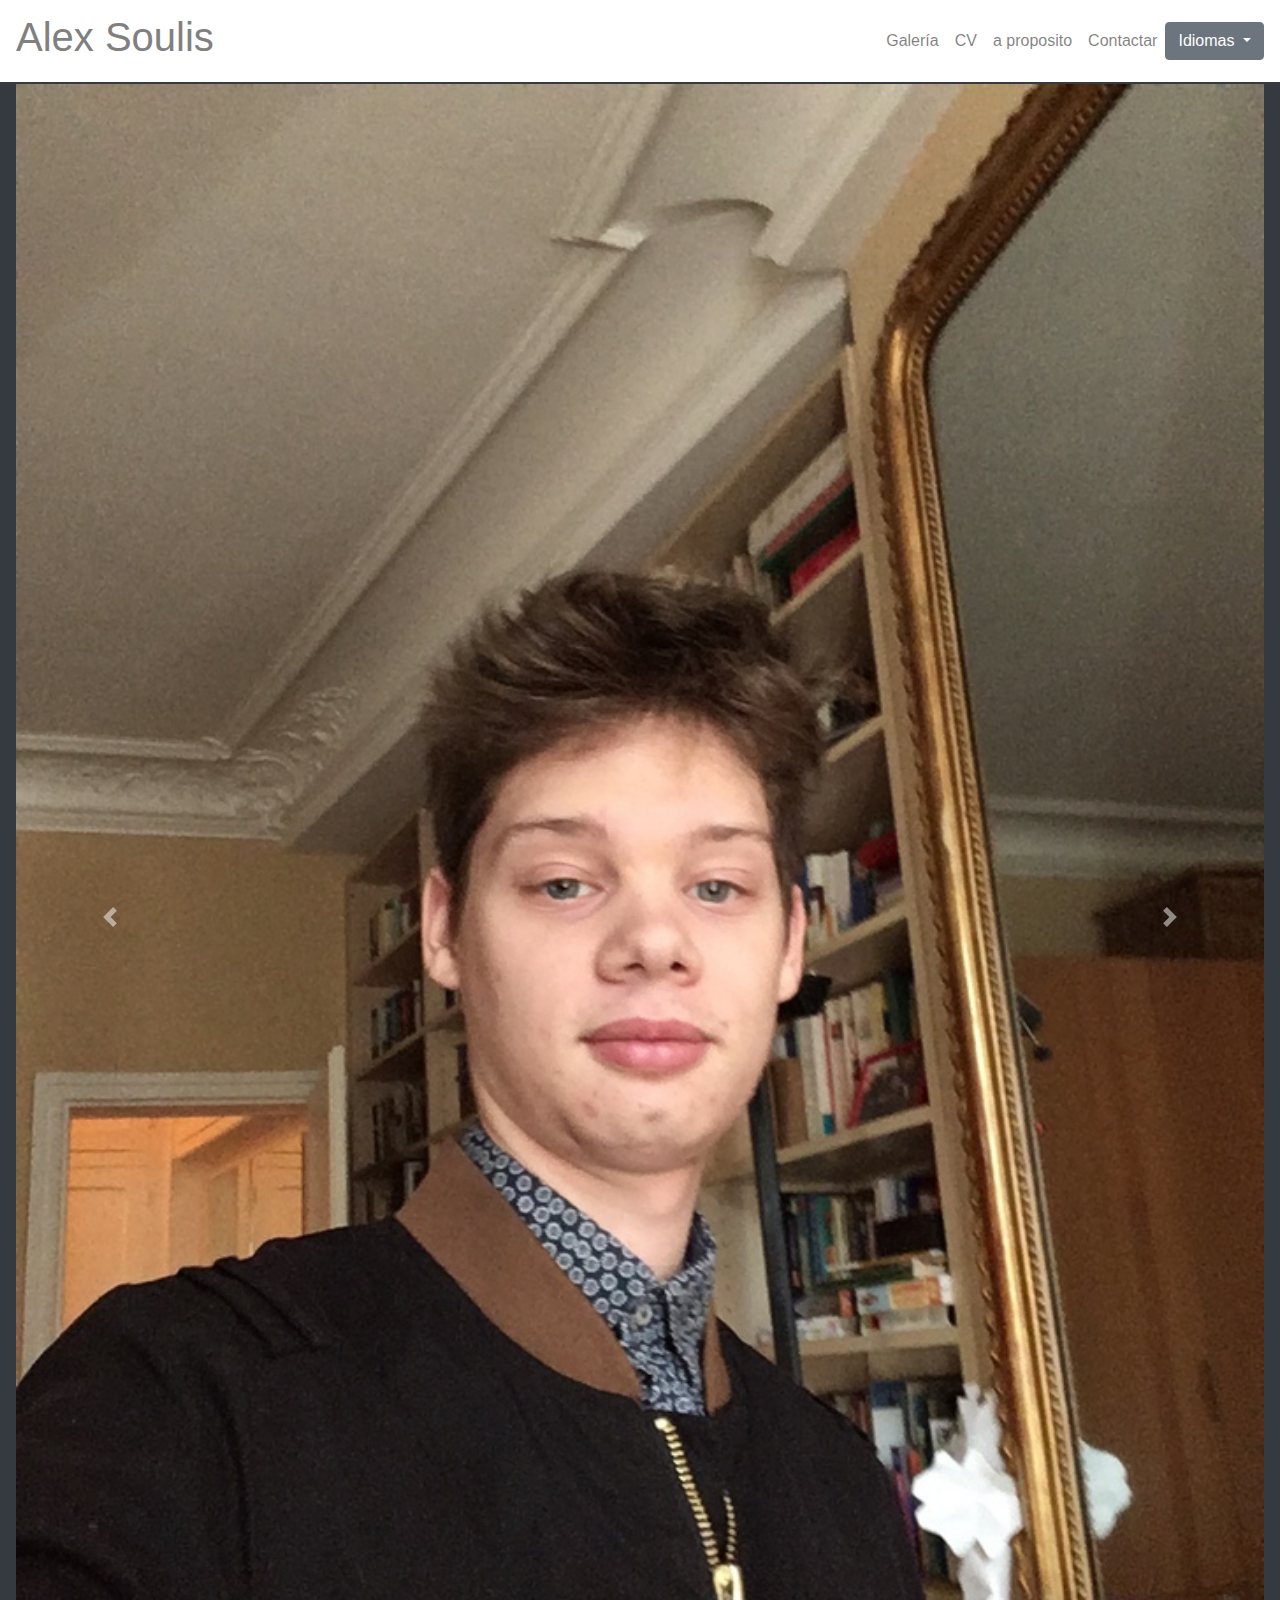
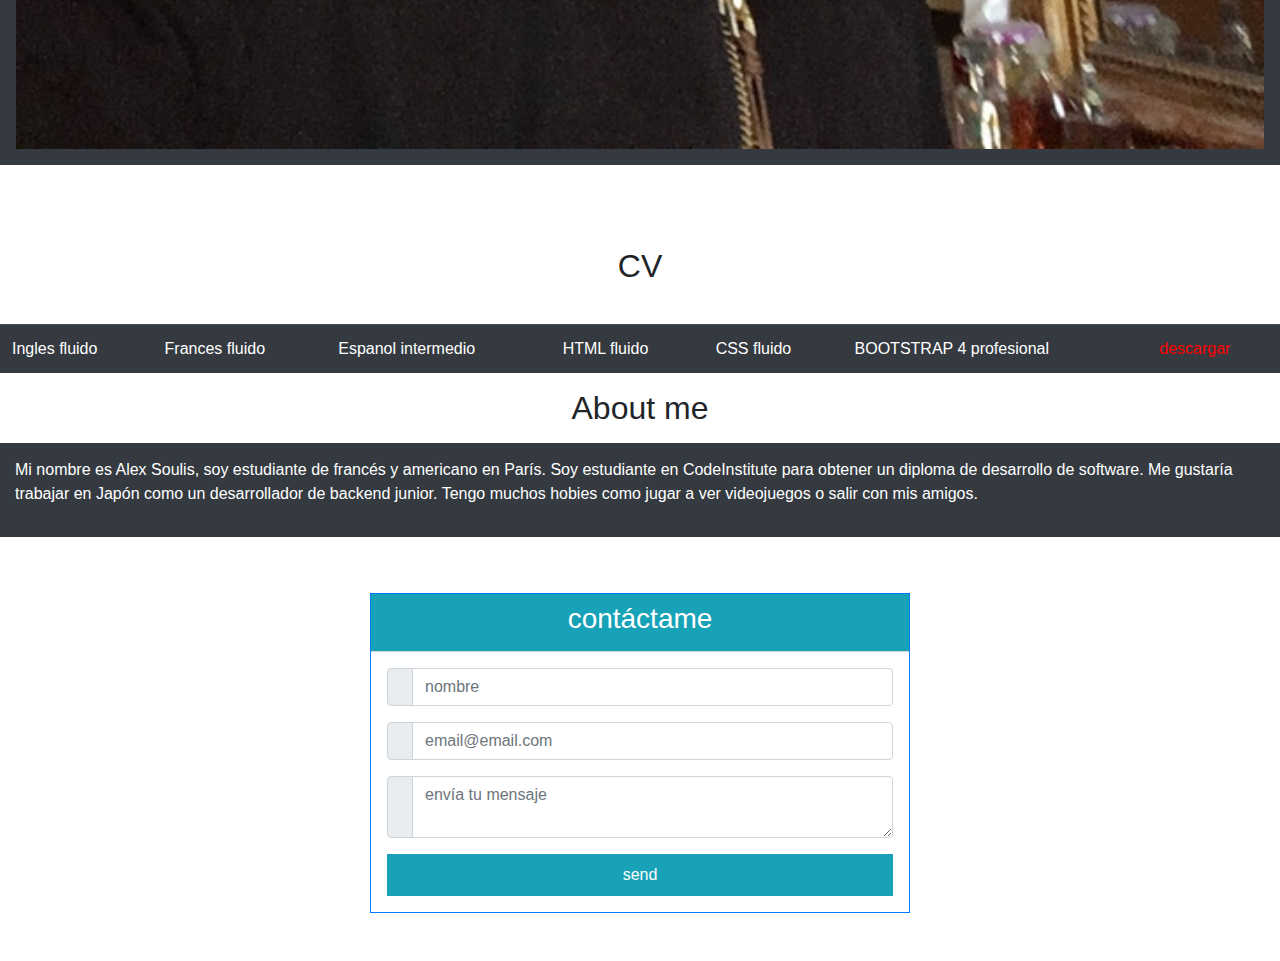
==== indexes.html @ 551cccaf "Add files via upload" ====
<!DOCTYPE html>
<html lang="es">
	<head>
	    <meta charset="UTF-8">
	    <meta name="viewport" content="width=device-width, initial-scale=1.0">
	    <meta http-equiv="X-UA-Compatible" content="ie=edge">
	    
	    <script src="https://code.jquery.com/jquery-2.1.3.min.js"></script>
	    <script src="https://maxcdn.bootstrapcdn.com/bootstrap/4.3.0/js/bootstrap.min.js"></script>
	    <script src="https://cdnjs.cloudflare.com/ajax/libs/popper.js/1.14.6/umd/popper.min.js"></script>
	    <script src="//maxcdn.bootstrapcdn.com/bootstrap/3.3.0/js/bootstrap.min.js"></script>
		<script src="//code.jquery.com/jquery-1.11.1.min.js"></script>
	    <link rel="stylesheet" href="https://stackpath.bootstrapcdn.com/bootstrap/4.3.1/css/bootstrap.min.css" integrity="sha384-ggOyR0iXCbMQv3Xipma34MD+dH/1fQ784/j6cY/iJTQUOhcWr7x9JvoRxT2MZw1T" crossorigin="anonymous">
	    <link rel="stylesheet" href="https://use.fontawesome.com/releases/v5.8.1/css/all.css" integrity="sha384-50oBUHEmvpQ+1lW4y57PTFmhCaXp0ML5d60M1M7uH2+nqUivzIebhndOJK28anvf" crossorigin="anonymous">
	    <link rel="stylesheet" type="text/css" href="style.css">

	    <title>Alex Soulis sitio web</title>
	</head>
    <body>
    	<div class="container">
        	<nav class="navbar navbar-expand-lg navbar-light bg-white fixed-top">
            		<button class="navbar-toggler ml-auto" type="button" data-toggle="collapse" data-target="#navbarSupportedContent">
						<span class="navbar-toggler-icon my-toggler"></span>
					</button>
            	<a class="navbar-brand" href="#">
            		<h1 >Alex Soulis</h1>
            	</a>
            	<div class="collapse navbar-collapse" id="navbarSupportedContent">
               		<ul class="navbar-nav ml-auto topnav">
                  		<li class="nav-item" >
                    		<a class="nav-link" href="#gallery">
                    			Galería
                    		</a>
                  		</li>
                  		<li class="nav-item">
                    		<a class="nav-link" href="#resume">
                    			CV
                    		</a>
                  		</li>
                  		<li class="nav-item">
                     		<a class="nav-link" href="#aboutme">
                     			a proposito
                     		</a>
                  		</li>
                		<li class="nav-item">
                    		<a class="nav-link" href="#contact">
                    			Contactar
                    		</a>
                  		</li>
               		</ul>
               	<div class="dropdown">
  <button class="btn btn-secondary dropdown-toggle" type="button" id="dropdownMenuButton" data-toggle="dropdown" aria-haspopup="true" aria-expanded="false">
    Idiomas
  </button>
  <div class="dropdown-menu" aria-labelledby="dropdownMenuButton">
    <a class="dropdown-item" href="index.html">English</a>
    <a class="dropdown-item" href="indexfr.html">French</a>
    <a class="dropdown-item" href="indexes.html">Spanish</a>
  </div>
</div>
</nav>
</div>
<div>
   <div class="p-3 mb-2 bg-dark">
	<span id="gallery"></span>
	<h2 >Galería</h2>
	<div id="carousel" class="carousel slide" data-ride="carousel">
		<div class="carousel-inner">
	  	<div class="carousel-item active">
			<img class="d-block w-100" src="alexsou.jpg" alt="Primera slide">
	 	 </div>
			<div class="carousel-item">
			<img class="d-block w-100" src="computer.jpg" alt="Segundo slide">
			</div>
			<div class="carousel-item">
			<img class="d-block w-100" src="alexsou.jpg" alt="Tersera slide">
			</div>
		</div>
		<a class="carousel-control-prev" href="#carousel" role="button" data-slide="prev">
			<span class="carousel-control-prev-icon" aria-hidden="true"></span>
			<span class="sr-only">Previous</span>
		</a>
		<a class="carousel-control-next" href="#carousel" role="button" data-slide="next">
			<span class="carousel-control-next-icon" aria-hidden="true"></span>
			<span class="sr-only">Next</span>
		</a>
		</div>
	</div>
	</div>
</div>
	<div>
		<span style="margin-bottom: 50px; display:block;" id="resume">&#8203;</span>
		<h2 class="center" id="resume">CV</h2>
         <br>
         <div class="table-responsive-sm table-responsive-md">
         <table class="table table-dark">
            <tbody>
               <tr>
                  <td scope="row">Ingles fluido</td>
                  <td>Frances fluido</td>
                  <td>Espanol intermedio</td>
                  <td>HTML fluido</td>
                  <td>CSS fluido</td>
                  <td>BOOTSTRAP 4 profesional</td>
                  <td><a href="cves.pdf" class="ng-button"target="_blank">descargar</a></td>
               </tr>
            </tbody>
         </table>
         </div>
         <h2 class="center" id="aboutme">About me</h2>
         <div class="about">
<p> Mi nombre es Alex Soulis, soy estudiante de francés y americano en París. Soy estudiante en CodeInstitute para obtener un diploma de desarrollo de software. Me gustaría trabajar en Japón como un desarrollador de backend junior. Tengo muchos hobies como jugar a ver videojuegos o salir con mis amigos. </ P>         </div>
      <form>
         <div class="container">
         <h1 class="center" id="contact">
         Contact Form</h1>
         <div class="row justify-content-center">
            <div class="col-12 col-md-8 col-lg-6 pb-5">
               <div class="card border-primary rounded-0">
                  <div class="card-header p-0">
                     <div class="bg-info text-white text-center py-2">
                        <h3><i class="fa fa-envelope"></i> contáctame</h3>
                     </div>
                  </div>
                  <div class="card-body p-3">
                     <div class="form-group">
                        <div class="input-group mb-2">
                           <div class="input-group-prepend">
                              <div class="input-group-text"><i class="fa fa-user text-info"></i></div>
                           </div>
                           <input type="text" class="form-control" id="name" name="nombre" placeholder="nombre" necesario>
                        </div>
                     </div>
                     <div class="form-group">
                        <div class="input-group mb-2">
                           <div class="input-group-prepend">
                              <div class="input-group-text"><i class="fa fa-envelope text-info"></i></div>
                           </div>
                           <input type="email" class="form-control" id="name" name="email" placeholder="email@email.com">                                            
                        </div>
                     </div>
                     <div class="form-group">
                        <div class="input-group mb-2">
                           <div class="input-group-prepend">
                              <div class="input-group-text"><i class="fa fa-comment text-info"></i></div>
                           </div>
                           <textarea class="form-control" placeholder="envía tu mensaje" necesario></textarea>
                        </div>
                     </div>
                     <div class="text-center">
                        <input type="submit" value="send" class="btn btn-info btn-block rounded-0 py-2">
                     </div>
                  </div>
               </div>
         </form>
      </div>
   </body>
</html>
---- style.css ----
nav {
  position: fixed;
}

a {
  color:red;
}

h1 {
  color:white;
}

h2 {
  margin: 15px 0;
}

img {
  height: 20%;
  width: 100%;
}
.center{
  text-align: center;
}

.navbar1 {
  margin-top:20%;
}

#gallery {
  margin-top:140px;
  text-align:center;
}

.about {
  background-color:rgb(52, 58, 64);
  color:white;
  padding: 15px;
}

.contenu {
  margin: 0 20%;
  width: auto;
}

.topnav a:hover {
  border-bottom: 3px solid red;
}

.navbar-brand > h1 {
  color: grey;
}

  .contenu {
    margin: 0 20px;
  }

#aboutme:target {
    padding-top: 90px;
    margin-top: -90px;
}
.contact{
  width:50%;
}
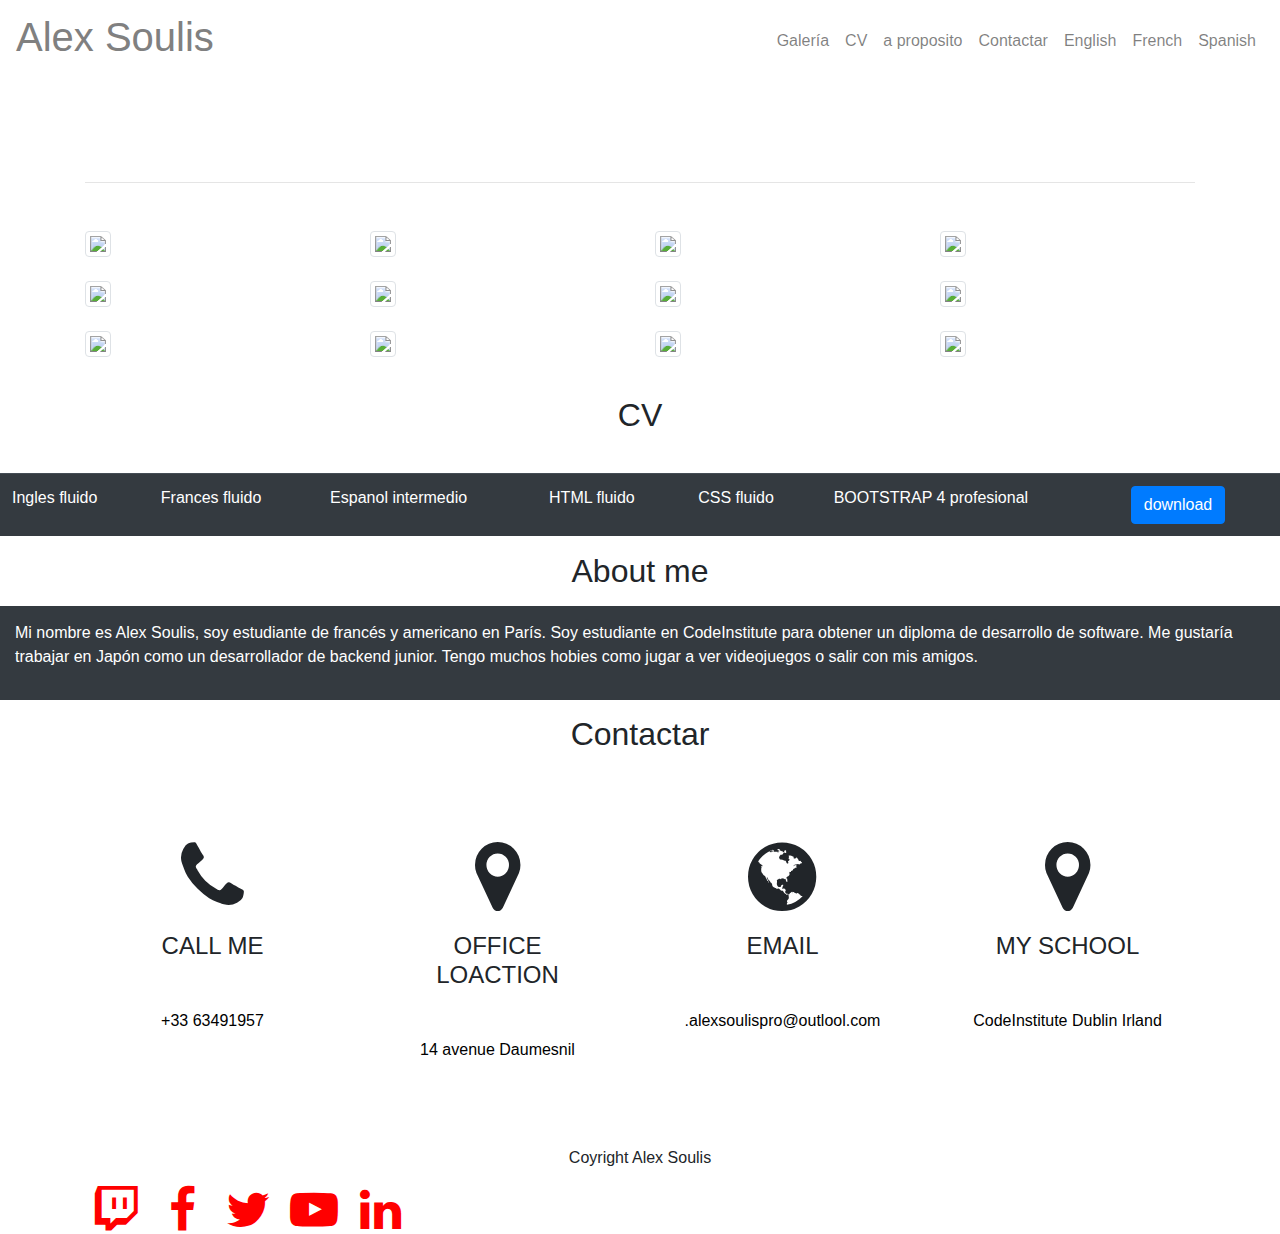
==== commit 2f225a12: "Add files via upload" ====
--- a/indexes.html
+++ b/indexes.html
@@ -1,158 +1,233 @@
-<!DOCTYPE html>
-<html lang="es">
-	<head>
-	    <meta charset="UTF-8">
-	    <meta name="viewport" content="width=device-width, initial-scale=1.0">
-	    <meta http-equiv="X-UA-Compatible" content="ie=edge">
-	    
-	    <script src="https://code.jquery.com/jquery-2.1.3.min.js"></script>
-	    <script src="https://maxcdn.bootstrapcdn.com/bootstrap/4.3.0/js/bootstrap.min.js"></script>
-	    <script src="https://cdnjs.cloudflare.com/ajax/libs/popper.js/1.14.6/umd/popper.min.js"></script>
-	    <script src="//maxcdn.bootstrapcdn.com/bootstrap/3.3.0/js/bootstrap.min.js"></script>
-		<script src="//code.jquery.com/jquery-1.11.1.min.js"></script>
-	    <link rel="stylesheet" href="https://stackpath.bootstrapcdn.com/bootstrap/4.3.1/css/bootstrap.min.css" integrity="sha384-ggOyR0iXCbMQv3Xipma34MD+dH/1fQ784/j6cY/iJTQUOhcWr7x9JvoRxT2MZw1T" crossorigin="anonymous">
-	    <link rel="stylesheet" href="https://use.fontawesome.com/releases/v5.8.1/css/all.css" integrity="sha384-50oBUHEmvpQ+1lW4y57PTFmhCaXp0ML5d60M1M7uH2+nqUivzIebhndOJK28anvf" crossorigin="anonymous">
-	    <link rel="stylesheet" type="text/css" href="style.css">
-
-	    <title>Alex Soulis sitio web</title>
-	</head>
-    <body>
-    	<div class="container">
-        	<nav class="navbar navbar-expand-lg navbar-light bg-white fixed-top">
-            		<button class="navbar-toggler ml-auto" type="button" data-toggle="collapse" data-target="#navbarSupportedContent">
-						<span class="navbar-toggler-icon my-toggler"></span>
-					</button>
-            	<a class="navbar-brand" href="#">
-            		<h1 >Alex Soulis</h1>
-            	</a>
-            	<div class="collapse navbar-collapse" id="navbarSupportedContent">
-               		<ul class="navbar-nav ml-auto topnav">
-                  		<li class="nav-item" >
-                    		<a class="nav-link" href="#gallery">
-                    			Galería
-                    		</a>
-                  		</li>
-                  		<li class="nav-item">
-                    		<a class="nav-link" href="#resume">
-                    			CV
-                    		</a>
-                  		</li>
-                  		<li class="nav-item">
-                     		<a class="nav-link" href="#aboutme">
-                     			a proposito
-                     		</a>
-                  		</li>
-                		<li class="nav-item">
-                    		<a class="nav-link" href="#contact">
-                    			Contactar
-                    		</a>
-                  		</li>
-               		</ul>
-               	<div class="dropdown">
-  <button class="btn btn-secondary dropdown-toggle" type="button" id="dropdownMenuButton" data-toggle="dropdown" aria-haspopup="true" aria-expanded="false">
-    Idiomas
-  </button>
-  <div class="dropdown-menu" aria-labelledby="dropdownMenuButton">
-    <a class="dropdown-item" href="index.html">English</a>
-    <a class="dropdown-item" href="indexfr.html">French</a>
-    <a class="dropdown-item" href="indexes.html">Spanish</a>
-  </div>
-</div>
-</nav>
-</div>
-<div>
-   <div class="p-3 mb-2 bg-dark">
-	<span id="gallery"></span>
-	<h2 >Galería</h2>
-	<div id="carousel" class="carousel slide" data-ride="carousel">
-		<div class="carousel-inner">
-	  	<div class="carousel-item active">
-			<img class="d-block w-100" src="alexsou.jpg" alt="Primera slide">
-	 	 </div>
-			<div class="carousel-item">
-			<img class="d-block w-100" src="computer.jpg" alt="Segundo slide">
-			</div>
-			<div class="carousel-item">
-			<img class="d-block w-100" src="alexsou.jpg" alt="Tersera slide">
-			</div>
-		</div>
-		<a class="carousel-control-prev" href="#carousel" role="button" data-slide="prev">
-			<span class="carousel-control-prev-icon" aria-hidden="true"></span>
-			<span class="sr-only">Previous</span>
-		</a>
-		<a class="carousel-control-next" href="#carousel" role="button" data-slide="next">
-			<span class="carousel-control-next-icon" aria-hidden="true"></span>
-			<span class="sr-only">Next</span>
-		</a>
-		</div>
-	</div>
-	</div>
-</div>
-	<div>
-		<span style="margin-bottom: 50px; display:block;" id="resume">&#8203;</span>
-		<h2 class="center" id="resume">CV</h2>
-         <br>
-         <div class="table-responsive-sm table-responsive-md">
-         <table class="table table-dark">
-            <tbody>
-               <tr>
-                  <td scope="row">Ingles fluido</td>
-                  <td>Frances fluido</td>
-                  <td>Espanol intermedio</td>
-                  <td>HTML fluido</td>
-                  <td>CSS fluido</td>
-                  <td>BOOTSTRAP 4 profesional</td>
-                  <td><a href="cves.pdf" class="ng-button"target="_blank">descargar</a></td>
-               </tr>
-            </tbody>
-         </table>
-         </div>
-         <h2 class="center" id="aboutme">About me</h2>
-         <div class="about">
-<p> Mi nombre es Alex Soulis, soy estudiante de francés y americano en París. Soy estudiante en CodeInstitute para obtener un diploma de desarrollo de software. Me gustaría trabajar en Japón como un desarrollador de backend junior. Tengo muchos hobies como jugar a ver videojuegos o salir con mis amigos. </ P>         </div>
-      <form>
-         <div class="container">
-         <h1 class="center" id="contact">
-         Contact Form</h1>
-         <div class="row justify-content-center">
-            <div class="col-12 col-md-8 col-lg-6 pb-5">
-               <div class="card border-primary rounded-0">
-                  <div class="card-header p-0">
-                     <div class="bg-info text-white text-center py-2">
-                        <h3><i class="fa fa-envelope"></i> contáctame</h3>
-                     </div>
-                  </div>
-                  <div class="card-body p-3">
-                     <div class="form-group">
-                        <div class="input-group mb-2">
-                           <div class="input-group-prepend">
-                              <div class="input-group-text"><i class="fa fa-user text-info"></i></div>
-                           </div>
-                           <input type="text" class="form-control" id="name" name="nombre" placeholder="nombre" necesario>
-                        </div>
-                     </div>
-                     <div class="form-group">
-                        <div class="input-group mb-2">
-                           <div class="input-group-prepend">
-                              <div class="input-group-text"><i class="fa fa-envelope text-info"></i></div>
-                           </div>
-                           <input type="email" class="form-control" id="name" name="email" placeholder="email@email.com">                                            
-                        </div>
-                     </div>
-                     <div class="form-group">
-                        <div class="input-group mb-2">
-                           <div class="input-group-prepend">
-                              <div class="input-group-text"><i class="fa fa-comment text-info"></i></div>
-                           </div>
-                           <textarea class="form-control" placeholder="envía tu mensaje" necesario></textarea>
-                        </div>
-                     </div>
-                     <div class="text-center">
-                        <input type="submit" value="send" class="btn btn-info btn-block rounded-0 py-2">
-                     </div>
-                  </div>
-               </div>
-         </form>
-      </div>
-   </body>
+<!DOCTYPE html>
+<html lang="es">
+	    <meta charset="UTF-8">
+	    <meta name="viewport" content="width=device-width, initial-scale=1.0">
+	    <meta http-equiv="X-UA-Compatible" content="ie=edge">
+	     <script src="https://code.jquery.com/jquery-3.2.1.slim.min.js" integrity="sha384-KJ3o2DKtIkvYIK3UENzmM7KCkRr/rE9/Qpg6aAZGJwFDMVNA/GpGFF93hXpG5KkN" crossorigin="anonymous"></script>
+       <script src="https://cdnjs.cloudflare.com/ajax/libs/popper.js/1.11.0/umd/popper.min.js" integrity="sha384-b/U6ypiBEHpOf/4+1nzFpr53nxSS+GLCkfwBdFNTxtclqqenISfwAzpKaMNFNmj4" crossorigin="anonymous"></script>
+       <script src="https://maxcdn.bootstrapcdn.com/bootstrap/4.0.0-beta/js/bootstrap.min.js" integrity="sha384-h0AbiXch4ZDo7tp9hKZ4TsHbi047NrKGLO3SEJAg45jXxnGIfYzk4Si90RDIqNm1" crossorigin="anonymous"></script>
+	    <script src="https://code.jquery.com/jquery-2.1.3.min.js"></script>
+	    <script src="https://maxcdn.bootstrapcdn.com/bootstrap/4.3.0/js/bootstrap.min.js"></script>
+	    <script src="https://cdnjs.cloudflare.com/ajax/libs/popper.js/1.14.6/umd/popper.min.js"></script>
+	    <script src="//maxcdn.bootstrapcdn.com/bootstrap/3.3.0/js/bootstrap.min.js"></script>
+		 <script src="//code.jquery.com/jquery-1.11.1.min.js"></script>
+	    <link rel="stylesheet" href="https://stackpath.bootstrapcdn.com/bootstrap/4.3.1/css/bootstrap.min.css" integrity="sha384-ggOyR0iXCbMQv3Xipma34MD+dH/1fQ784/j6cY/iJTQUOhcWr7x9JvoRxT2MZw1T" crossorigin="anonymous">
+	    <link rel="stylesheet" href="https://use.fontawesome.com/releases/v5.8.1/css/all.css" integrity="sha384-50oBUHEmvpQ+1lW4y57PTFmhCaXp0ML5d60M1M7uH2+nqUivzIebhndOJK28anvf" crossorigin="anonymous">
+	    <link rel="stylesheet" type="text/css" href="style.css">
+       <link href="//maxcdn.bootstrapcdn.com/font-awesome/4.2.0/css/font-awesome.min.css" rel="stylesheet">
+	    <title>Alex Soulis's Website</title>
+	</head>
+    <body>
+    	<div class="container">
+        	<nav class="navbar navbar-expand-lg navbar-light bg-white fixed-top">
+            		<button class="navbar-toggler ml-auto" type="button" data-toggle="collapse" data-target="#navbarSupportedContent">
+						<span class="navbar-toggler-icon my-toggler"></span>
+					</button>
+            	<a class="navbar-brand" href="#">
+            		<h1 >Alex Soulis</h1>
+            	</a>
+            	<div class="collapse navbar-collapse" id="navbarSupportedContent">
+               		<ul class="navbar-nav ml-auto topnav">
+                  		<li class="nav-item" >
+                    		<a class="nav-link" href="#gallery">
+                    			Galería
+                    		</a>
+                  		</li>
+                  		<li class="nav-item">
+                    		<a class="nav-link" href="#resume">
+                    			CV
+                    		</a>
+                  		</li>
+                  		<li class="nav-item">
+                     		<a class="nav-link" href="#aboutme">
+                     			a proposito
+                     		</a>
+                  		</li>
+                  		<li class="nav-item">
+                     		<a class="nav-link" href="#contact">
+                     			Contactar
+                     		</a>
+                  		</li>
+                		<li class="nav-item">
+                    		<a class="nav-link" href="index.html">
+                    			English
+                    		</a>
+                  		</li>
+                  		<li class="nav-item">
+                    		<a class="nav-link" href="indexfr.html">
+                    			French
+                    		</a>
+                  		</li>
+                  		<li class="nav-item">
+                    		<a class="nav-link" href="indexes.html">
+                    			Spanish
+                    		</a>
+                  		</li>
+                  		
+               		</ul>
+               
+</div>
+</nav>
+</div>
+<div>
+   <div class="page">
+	  <div class="container h-100">
+    <div class="row h-100 align-items-center">
+      <div class="col-12 text-center">
+        <h1 class="text-dark">Alex Soulis Porfolio Website</h1>
+        <p class="lead text-dark">Centric Front End Developement </p>
+      </div>
+    </div>
+  </div>
+  </div>
+  <span id="gallery"></span>
+  <div class="container">
+
+  <h1 class="font-weight-light text-center text-lg-left mt-4 mb-0">Thumbnail Gallery</h1>
+
+  <hr class="mt-2 mb-5">
+
+  <div class="row text-center text-lg-left">
+
+    <div class="col-lg-3 col-md-4 col-6">
+      <a href="#gallery" class="d-block mb-4 h-100">
+            <img class="img-fluid img-thumbnail" src="https://source.unsplash.com/pWkk7iiCoDM/400x300" >
+          </a>
+    </div>
+    <div class="col-lg-3 col-md-4 col-6">
+      <a href="#gallery" class="d-block mb-4 h-100">
+            <img class="img-fluid img-thumbnail" src="https://source.unsplash.com/aob0ukAYfuI/400x300" >
+          </a>
+    </div>
+    <div class="col-lg-3 col-md-4 col-6">
+      <a href="#gallery" class="d-block mb-4 h-100">
+            <img class="img-fluid img-thumbnail" src="https://source.unsplash.com/EUfxH-pze7s/400x300" >
+          </a>
+    </div>
+    <div class="col-lg-3 col-md-4 col-6">
+      <a href="#gallery" class="d-block mb-4 h-100">
+            <img class="img-fluid img-thumbnail" src="https://source.unsplash.com/M185_qYH8vg/400x300" >
+          </a>
+    </div>
+    <div class="col-lg-3 col-md-4 col-6">
+      <a href="#gallery" class="d-block mb-4 h-100">
+            <img class="img-fluid img-thumbnail" src="https://source.unsplash.com/sesveuG_rNo/400x300" >
+          </a>
+    </div>
+    <div class="col-lg-3 col-md-4 col-6">
+      <a href="#gallery" class="d-block mb-4 h-100">
+            <img class="img-fluid img-thumbnail" src="https://source.unsplash.com/AvhMzHwiE_0/400x300">
+          </a>
+    </div>
+    <div class="col-lg-3 col-md-4 col-6">
+      <a href="#gallery" class="d-block mb-4 h-100">
+            <img class="img-fluid img-thumbnail" src="https://source.unsplash.com/2gYsZUmockw/400x300">
+          </a>
+    </div>
+    <div class="col-lg-3 col-md-4 col-6">
+      <a href="#gallery" class="d-block mb-4 h-100">
+            <img class="img-fluid img-thumbnail" src="https://source.unsplash.com/EMSDtjVHdQ8/400x300">
+          </a>
+    </div>
+    <div class="col-lg-3 col-md-4 col-6">
+      <a href="#gallery" class="d-block mb-4 h-100">
+            <img class="img-fluid img-thumbnail" src="https://source.unsplash.com/8mUEy0ABdNE/400x300" >
+          </a>
+    </div>
+    <div class="col-lg-3 col-md-4 col-6">
+      <a href="#gallery" class="d-block mb-4 h-100">
+            <img class="img-fluid img-thumbnail" src="https://source.unsplash.com/G9Rfc1qccH4/400x300" >
+          </a>
+    </div>
+    <div class="col-lg-3 col-md-4 col-6">
+      <a href="#" class="d-block mb-4 h-100">
+            <img class="img-fluid img-thumbnail" src="https://source.unsplash.com/aJeH0KcFkuc/400x300" >
+          </a>
+    </div>
+    <div class="col-lg-3 col-md-4 col-6">
+      <a href="#gallery" class="d-block mb-4 h-100">
+            <img class="img-fluid img-thumbnail" src="https://source.unsplash.com/p2TQ-3Bh3Oo/400x300" >
+          </a>
+    </div>
+  </div>
+
+</div>
+  	<div class="bc">
+		<h2 class="center" id="resume">CV</h2>
+         <br>
+         <div class="table-responsive-sm table-responsive-md">
+         <table class="table table-dark">
+            <tbody>
+               <tr>
+                  <td scope="row">Ingles fluido</td>
+                  <td>Frances fluido</td>
+                  <td>Espanol intermedio</td>
+                  <td>HTML fluido</td>
+                  <td>CSS fluido</td>
+                  <td>BOOTSTRAP 4 profesional</td>
+                  <td><a class="btn btn-primary" href="alexsouliscv.pdf" role="button">download</a></td>
+               </tr>
+            </tbody>
+         </table>
+         </div>
+         <h2 class="center" id="aboutme">About me</h2>
+         <div class="about">
+<p> Mi nombre es Alex Soulis, soy estudiante de francés y americano en París. Soy estudiante en CodeInstitute para obtener un diploma de desarrollo de software. Me gustaría trabajar en Japón como un desarrollador de backend junior. Tengo muchos hobies como jugar a ver videojuegos o salir con mis amigos. </ P>         </div>
+      <section id="contact">
+       <div class="container">
+           <h2 style="text-align:center">Contactar</h2>
+           <div class="row">
+             <div class="col-sm-12 col-md-6 col-lg-3 my-5">
+               <div class="card border-0">
+                  <div class="card-body text-center">
+                    <i class="fa fa-phone fa-5x mb-3" aria-hidden="true"></i>
+                    <h4 class="text-uppercase mb-5">call me</h4>
+                    <p style="color:black;">+33 63491957</p>
+                  </div>
+                </div>
+             </div>
+             <div class="col-sm-12 col-md-6 col-lg-3 my-5">
+               <div class="card border-0">
+                  <div class="card-body text-center">
+                    <i class="fa fa-map-marker fa-5x mb-3" aria-hidden="true"></i>
+                    <h4 class="text-uppercase mb-5">office loaction</h4>
+                   <address style="color:black;">14 avenue Daumesnil</address>
+                  </div>
+                </div>
+             </div>
+             <div class="col-sm-12 col-md-6 col-lg-3 my-5">
+               <div class="card border-0">
+                  <div class="card-body text-center">
+                    <i class="fa fa-globe fa-5x mb-3" aria-hidden="true"></i>
+                    <h4 class="text-uppercase mb-5">email</h4>
+                    <p style="color:black;">.alexsoulispro@outlool.com</p>
+                  </div>
+                </div>
+             </div>
+             <div class="col-sm-12 col-md-6 col-lg-3 my-5">
+               <div class="card border-0">
+                  <div class="card-body text-center">
+                    <i class="fa fa-map-marker fa-5x mb-3" aria-hidden="true"></i>
+                    <h4 class="text-uppercase mb-5">MY School</h4>
+                   <address style="color:black;">CodeInstitute Dublin Irland</address>
+                  </div>
+                </div>
+             </div>
+           </div>
+       </div>
+    </section>
+      </div>
+  
+   
+   <div class="footer">
+      <div class="container">
+              <p style="text-align:center">Coyright Alex Soulis</p>
+              <a href='www.facebook.com'><i class="fa fa-twitch fa-3x fa-fw"></i></a>
+              <a href='www.facebook.com'><i class="fa fa-facebook fa-3x fa-fw"></i></a>
+              <a href='www.twitter.com'><i class="fa fa-twitter fa-3x fa-fw"></i></a>
+              <a href='www.youtube.com'><i class="fa fa-youtube-play fa-3x fa-fw"></i></a>
+              <a href='www.linkdin.com'><i class="fa fa-linkedin fa-3x fa-fw"></i></a>
+            
+      </div>
+    </body>
 </html>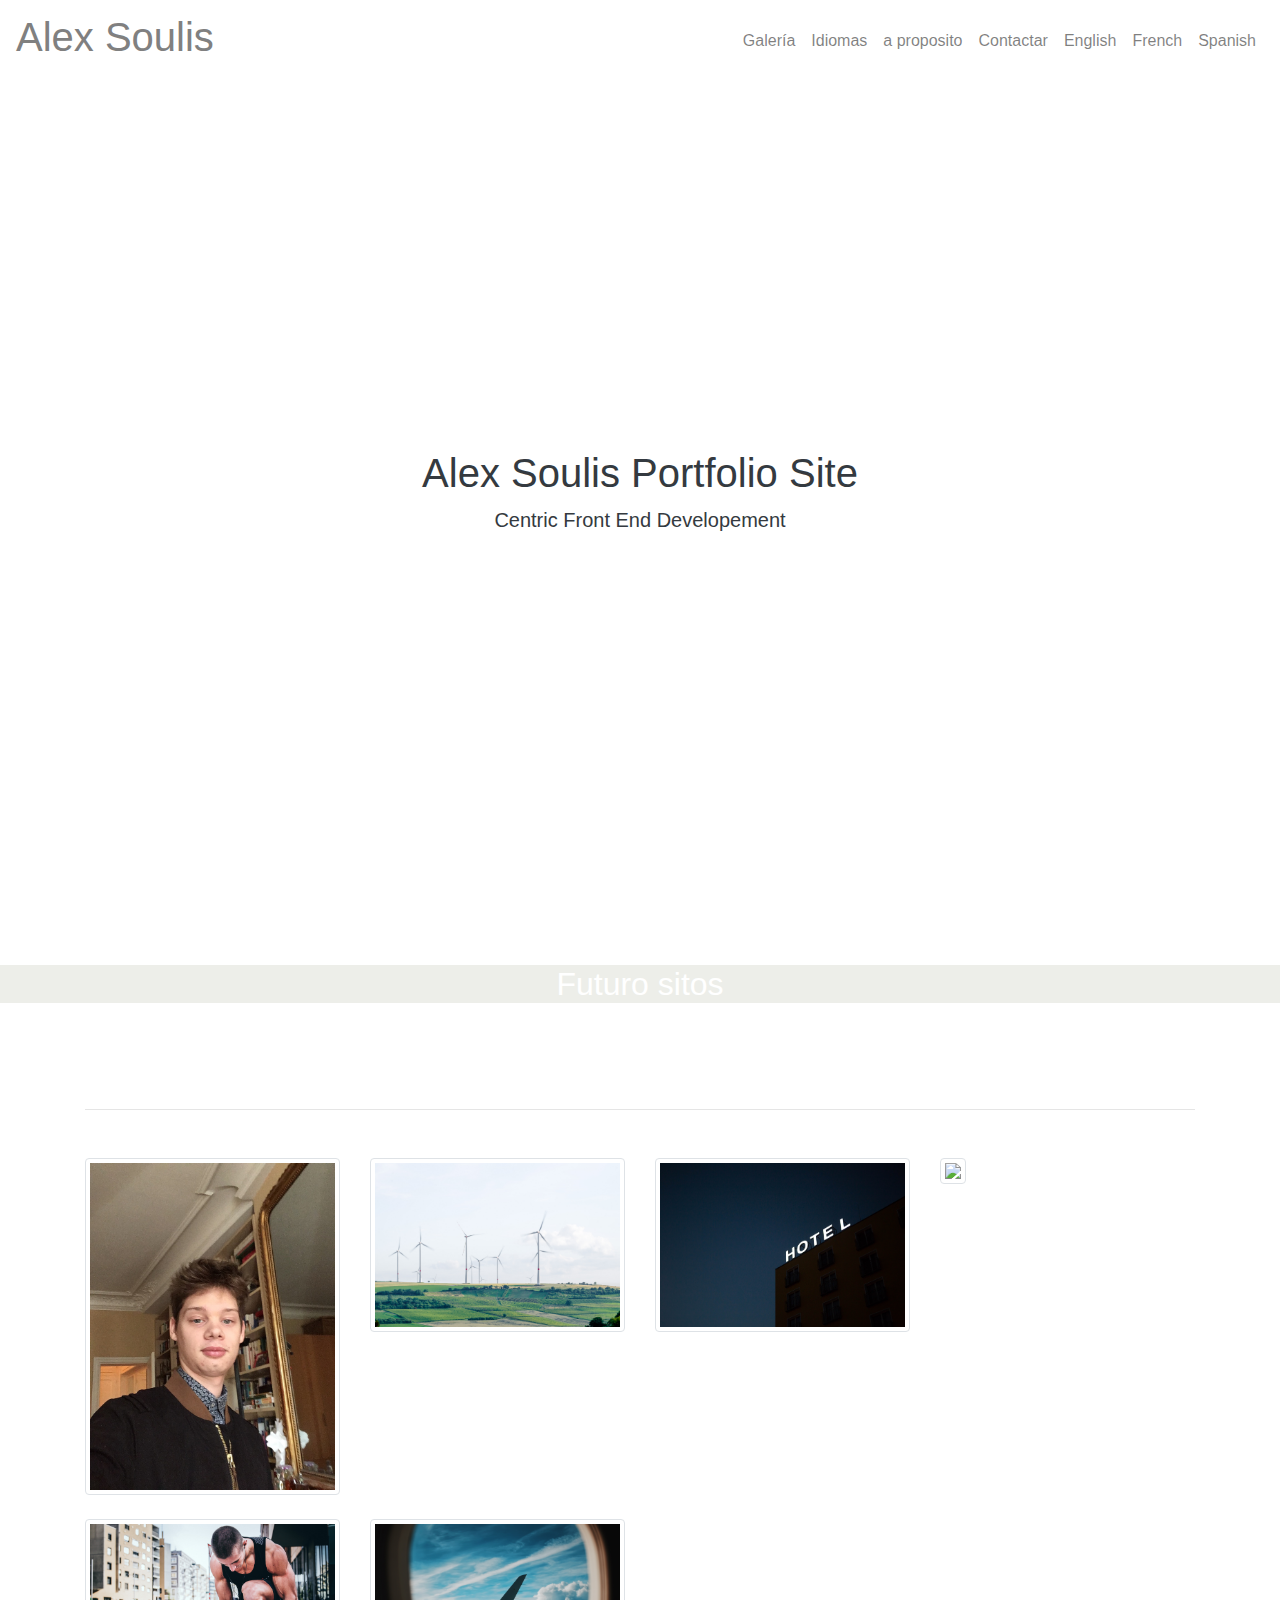
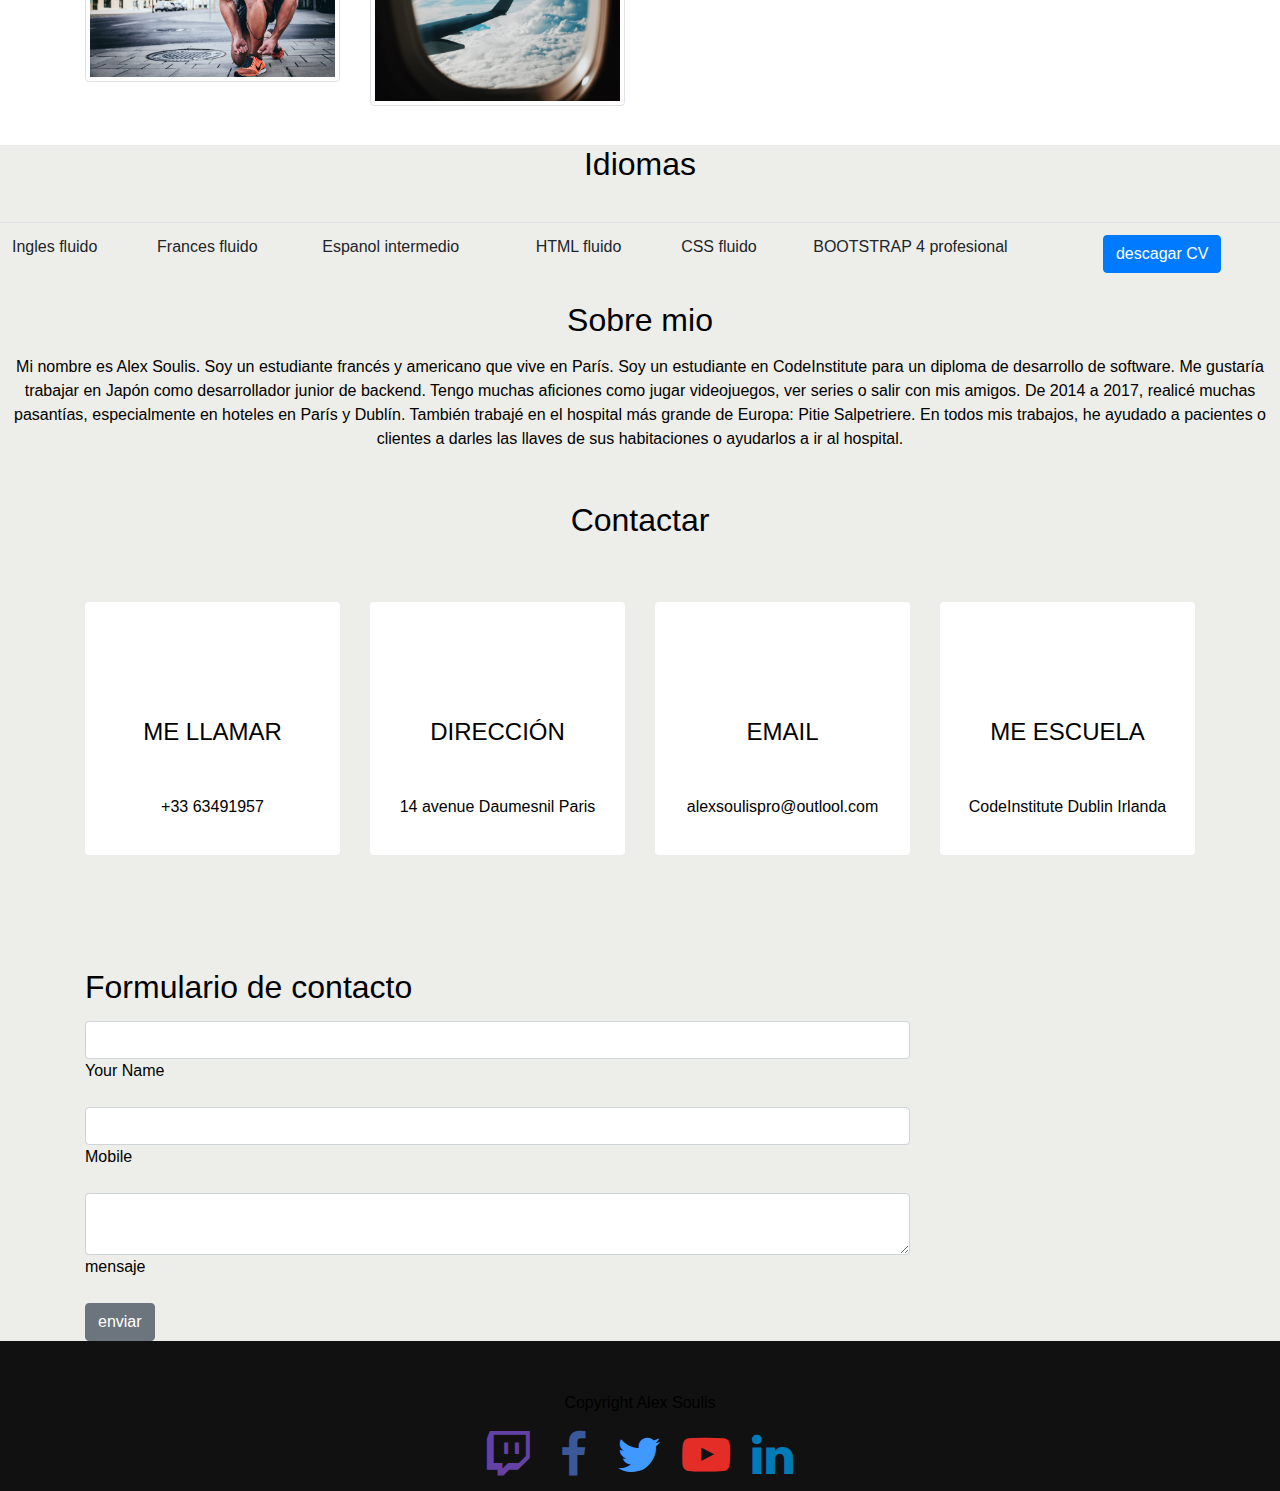
==== commit dfe27154: "commit" ====
--- a/indexes.html
+++ b/indexes.html
@@ -4,13 +4,9 @@
 	    <meta name="viewport" content="width=device-width, initial-scale=1.0">
 	    <meta http-equiv="X-UA-Compatible" content="ie=edge">
 	     <script src="https://code.jquery.com/jquery-3.2.1.slim.min.js" integrity="sha384-KJ3o2DKtIkvYIK3UENzmM7KCkRr/rE9/Qpg6aAZGJwFDMVNA/GpGFF93hXpG5KkN" crossorigin="anonymous"></script>
-       <script src="https://cdnjs.cloudflare.com/ajax/libs/popper.js/1.11.0/umd/popper.min.js" integrity="sha384-b/U6ypiBEHpOf/4+1nzFpr53nxSS+GLCkfwBdFNTxtclqqenISfwAzpKaMNFNmj4" crossorigin="anonymous"></script>
-       <script src="https://maxcdn.bootstrapcdn.com/bootstrap/4.0.0-beta/js/bootstrap.min.js" integrity="sha384-h0AbiXch4ZDo7tp9hKZ4TsHbi047NrKGLO3SEJAg45jXxnGIfYzk4Si90RDIqNm1" crossorigin="anonymous"></script>
-	    <script src="https://code.jquery.com/jquery-2.1.3.min.js"></script>
+           <script src="https://maxcdn.bootstrapcdn.com/bootstrap/4.0.0-beta/js/bootstrap.min.js" integrity="sha384-h0AbiXch4ZDo7tp9hKZ4TsHbi047NrKGLO3SEJAg45jXxnGIfYzk4Si90RDIqNm1" crossorigin="anonymous"></script>
 	    <script src="https://maxcdn.bootstrapcdn.com/bootstrap/4.3.0/js/bootstrap.min.js"></script>
-	    <script src="https://cdnjs.cloudflare.com/ajax/libs/popper.js/1.14.6/umd/popper.min.js"></script>
 	    <script src="//maxcdn.bootstrapcdn.com/bootstrap/3.3.0/js/bootstrap.min.js"></script>
-		 <script src="//code.jquery.com/jquery-1.11.1.min.js"></script>
 	    <link rel="stylesheet" href="https://stackpath.bootstrapcdn.com/bootstrap/4.3.1/css/bootstrap.min.css" integrity="sha384-ggOyR0iXCbMQv3Xipma34MD+dH/1fQ784/j6cY/iJTQUOhcWr7x9JvoRxT2MZw1T" crossorigin="anonymous">
 	    <link rel="stylesheet" href="https://use.fontawesome.com/releases/v5.8.1/css/all.css" integrity="sha384-50oBUHEmvpQ+1lW4y57PTFmhCaXp0ML5d60M1M7uH2+nqUivzIebhndOJK28anvf" crossorigin="anonymous">
 	    <link rel="stylesheet" type="text/css" href="style.css">
@@ -35,7 +31,7 @@
                   		</li>
                   		<li class="nav-item">
                     		<a class="nav-link" href="#resume">
-                    			CV
+                    			Idiomas
                     		</a>
                   		</li>
                   		<li class="nav-item">
@@ -74,16 +70,17 @@
 	  <div class="container h-100">
     <div class="row h-100 align-items-center">
       <div class="col-12 text-center">
-        <h1 class="text-dark">Alex Soulis Porfolio Website</h1>
+        <h1 class="text-dark">Alex Soulis Portfolio Site</h1>
         <p class="lead text-dark">Centric Front End Developement </p>
       </div>
     </div>
   </div>
   </div>
+  <h2 class="colorblack">Futuro sitos</h2>
   <span id="gallery"></span>
   <div class="container">
 
-  <h1 class="font-weight-light text-center text-lg-left mt-4 mb-0">Thumbnail Gallery</h1>
+  <h1 class="font-weight-light text-center text-lg-left mt-4 mb-0">Galleria</h1>
 
   <hr class="mt-2 mb-5">
 
@@ -91,72 +88,43 @@
 
     <div class="col-lg-3 col-md-4 col-6">
       <a href="#gallery" class="d-block mb-4 h-100">
-            <img class="img-fluid img-thumbnail" src="https://source.unsplash.com/pWkk7iiCoDM/400x300" >
-          </a>
-    </div>
-    <div class="col-lg-3 col-md-4 col-6">
-      <a href="#gallery" class="d-block mb-4 h-100">
-            <img class="img-fluid img-thumbnail" src="https://source.unsplash.com/aob0ukAYfuI/400x300" >
-          </a>
-    </div>
-    <div class="col-lg-3 col-md-4 col-6">
-      <a href="#gallery" class="d-block mb-4 h-100">
-            <img class="img-fluid img-thumbnail" src="https://source.unsplash.com/EUfxH-pze7s/400x300" >
-          </a>
-    </div>
-    <div class="col-lg-3 col-md-4 col-6">
-      <a href="#gallery" class="d-block mb-4 h-100">
-            <img class="img-fluid img-thumbnail" src="https://source.unsplash.com/M185_qYH8vg/400x300" >
-          </a>
-    </div>
-    <div class="col-lg-3 col-md-4 col-6">
-      <a href="#gallery" class="d-block mb-4 h-100">
-            <img class="img-fluid img-thumbnail" src="https://source.unsplash.com/sesveuG_rNo/400x300" >
-          </a>
-    </div>
-    <div class="col-lg-3 col-md-4 col-6">
-      <a href="#gallery" class="d-block mb-4 h-100">
-            <img class="img-fluid img-thumbnail" src="https://source.unsplash.com/AvhMzHwiE_0/400x300">
-          </a>
-    </div>
-    <div class="col-lg-3 col-md-4 col-6">
-      <a href="#gallery" class="d-block mb-4 h-100">
-            <img class="img-fluid img-thumbnail" src="https://source.unsplash.com/2gYsZUmockw/400x300">
-          </a>
-    </div>
-    <div class="col-lg-3 col-md-4 col-6">
-      <a href="#gallery" class="d-block mb-4 h-100">
-            <img class="img-fluid img-thumbnail" src="https://source.unsplash.com/EMSDtjVHdQ8/400x300">
-          </a>
-    </div>
-    <div class="col-lg-3 col-md-4 col-6">
-      <a href="#gallery" class="d-block mb-4 h-100">
-            <img class="img-fluid img-thumbnail" src="https://source.unsplash.com/8mUEy0ABdNE/400x300" >
-          </a>
-    </div>
-    <div class="col-lg-3 col-md-4 col-6">
-      <a href="#gallery" class="d-block mb-4 h-100">
-            <img class="img-fluid img-thumbnail" src="https://source.unsplash.com/G9Rfc1qccH4/400x300" >
-          </a>
-    </div>
-    <div class="col-lg-3 col-md-4 col-6">
-      <a href="#" class="d-block mb-4 h-100">
-            <img class="img-fluid img-thumbnail" src="https://source.unsplash.com/aJeH0KcFkuc/400x300" >
-          </a>
-    </div>
-    <div class="col-lg-3 col-md-4 col-6">
-      <a href="#gallery" class="d-block mb-4 h-100">
-            <img class="img-fluid img-thumbnail" src="https://source.unsplash.com/p2TQ-3Bh3Oo/400x300" >
-          </a>
-    </div>
+            <img class="img-fluid img-thumbnail" src="alexsou.jpg">
+          </a>
+    </div>
+    <div class="col-lg-3 col-md-4 col-6">
+      <a href="#gallery" class="d-block mb-4 h-100">
+            <img class="img-fluid img-thumbnail" src="ecology.jpg">
+          </a>
+    </div>
+    <div class="col-lg-3 col-md-4 col-6">
+      <a href="#gallery" class="d-block mb-4 h-100">
+            <img class="img-fluid img-thumbnail" src="hotel.jpg" >
+          </a>
+    </div>
+    <div class="col-lg-3 col-md-4 col-6">
+      <a href="#gallery" class="d-block mb-4 h-100">
+            <img class="img-fluid img-thumbnail" src="rusme.jpg">
+          </a>
+    </div>
+    <div class="col-lg-3 col-md-4 col-6">
+      <a href="#gallery" class="d-block mb-4 h-100">
+            <img class="img-fluid img-thumbnail" src="sport.jpg" >
+          </a>
+    </div>
+    <div class="col-lg-3 col-md-4 col-6">
+      <a href="#gallery" class="d-block mb-4 h-100">
+            <img class="img-fluid img-thumbnail" src="trip.jpg" >
+          </a>
+    
+  </div>
   </div>
 
 </div>
   	<div class="bc">
-		<h2 class="center" id="resume">CV</h2>
+		<h2 class="center" id="resume">Idiomas</h2>
          <br>
          <div class="table-responsive-sm table-responsive-md">
-         <table class="table table-dark">
+         <table class="table">
             <tbody>
                <tr>
                   <td scope="row">Ingles fluido</td>
@@ -165,14 +133,14 @@
                   <td>HTML fluido</td>
                   <td>CSS fluido</td>
                   <td>BOOTSTRAP 4 profesional</td>
-                  <td><a class="btn btn-primary" href="alexsouliscv.pdf" role="button">download</a></td>
+                  <td><a class="btn btn-primary" href="cves.pdf" role="button" target="_blank">descagar CV</a></td>
                </tr>
             </tbody>
          </table>
          </div>
-         <h2 class="center" id="aboutme">About me</h2>
+         <h2 class="center" id="aboutme">Sobre mio</h2>
          <div class="about">
-<p> Mi nombre es Alex Soulis, soy estudiante de francés y americano en París. Soy estudiante en CodeInstitute para obtener un diploma de desarrollo de software. Me gustaría trabajar en Japón como un desarrollador de backend junior. Tengo muchos hobies como jugar a ver videojuegos o salir con mis amigos. </ P>         </div>
+<p style="text-align:center">Mi nombre es Alex Soulis. Soy un estudiante francés y americano que vive en París. Soy un estudiante en CodeInstitute para un diploma de desarrollo de software. Me gustaría trabajar en Japón como desarrollador junior de backend. Tengo muchas aficiones como jugar videojuegos, ver series o salir con mis amigos. De 2014 a 2017, realicé muchas pasantías, especialmente en hoteles en París y Dublín. También trabajé en el hospital más grande de Europa: Pitie Salpetriere. En todos mis trabajos, he ayudado a pacientes o clientes a darles las llaves de sus habitaciones o ayudarlos a ir al hospital.</p></div>
       <section id="contact">
        <div class="container">
            <h2 style="text-align:center">Contactar</h2>
@@ -181,7 +149,7 @@
                <div class="card border-0">
                   <div class="card-body text-center">
                     <i class="fa fa-phone fa-5x mb-3" aria-hidden="true"></i>
-                    <h4 class="text-uppercase mb-5">call me</h4>
+                    <h4 class="text-uppercase mb-5">Me llamar</h4>
                     <p style="color:black;">+33 63491957</p>
                   </div>
                 </div>
@@ -190,8 +158,8 @@
                <div class="card border-0">
                   <div class="card-body text-center">
                     <i class="fa fa-map-marker fa-5x mb-3" aria-hidden="true"></i>
-                    <h4 class="text-uppercase mb-5">office loaction</h4>
-                   <address style="color:black;">14 avenue Daumesnil</address>
+                    <h4 class="text-uppercase mb-5">dirección</h4>
+                   <address style="color:black;">14 avenue Daumesnil Paris</address>
                   </div>
                 </div>
              </div>
@@ -200,7 +168,7 @@
                   <div class="card-body text-center">
                     <i class="fa fa-globe fa-5x mb-3" aria-hidden="true"></i>
                     <h4 class="text-uppercase mb-5">email</h4>
-                    <p style="color:black;">.alexsoulispro@outlool.com</p>
+                    <p style="color:black;">alexsoulispro@outlool.com</p>
                   </div>
                 </div>
              </div>
@@ -208,26 +176,49 @@
                <div class="card border-0">
                   <div class="card-body text-center">
                     <i class="fa fa-map-marker fa-5x mb-3" aria-hidden="true"></i>
-                    <h4 class="text-uppercase mb-5">MY School</h4>
-                   <address style="color:black;">CodeInstitute Dublin Irland</address>
+                    <h4 class="text-uppercase mb-5">Me escuela</h4>
+                   <address style="color:black;">CodeInstitute Dublin Irlanda</address>
                   </div>
                 </div>
              </div>
            </div>
        </div>
     </section>
+        
+             <div class="container">
+    <div class="row">
+		<form role="form" class="col-md-9 go-right">
+			<h2>Formulario de contacto</h2>
+			<div class="form-group">
+			<input id="name" name="name" type="text" class="form-control" necesario>
+			<label for="name">Your Name</label>
+		</div>
+		<div class="form-group">
+			<input id="phone" name="phone" type="tel" class="form-control" necesario>
+			<label for="phone">Mobile</label>
+		</div>
+		<div class="form-group">
+			<textarea id="message" name="phone" class="form-control" necesario></textarea>
+			<label for="message">mensaje</label>
+		</div>
+		<button type="button" class="btn btn-secondary">enviar</button>
+		</form>
+	</div>
+</div>
       </div>
   
    
    <div class="footer">
       <div class="container">
-              <p style="text-align:center">Coyright Alex Soulis</p>
-              <a href='www.facebook.com'><i class="fa fa-twitch fa-3x fa-fw"></i></a>
-              <a href='www.facebook.com'><i class="fa fa-facebook fa-3x fa-fw"></i></a>
-              <a href='www.twitter.com'><i class="fa fa-twitter fa-3x fa-fw"></i></a>
-              <a href='www.youtube.com'><i class="fa fa-youtube-play fa-3x fa-fw"></i></a>
-              <a href='www.linkdin.com'><i class="fa fa-linkedin fa-3x fa-fw"></i></a>
+              <p style="text-align:center">Copyright Alex Soulis</p>
+              <a href='http://www.twitch.tv'target="_blank"><i class="fa fa-twitch fa-3x fa-fw"></i></a>
+              <a href='http://www.facebook.com'target="_blank"><i class="fa fa-facebook fa-3x fa-fw"></i></a>
+              <a href='http://www.twitter.com'target="_blank"><i class="fa fa-twitter fa-3x fa-fw"></i></a>
+              <a href='http://www.youtube.com'target="_blank"><i class="fa fa-youtube-play fa-3x fa-fw"></i></a>
+              <a href='http://www.linkdin.com'target="_blank"><i class="fa fa-linkedin fa-3x fa-fw"></i></a>
             
+      </div>
+      </div>
       </div>
     </body>
 </html>--- a/style.css
+++ b/style.css
@@ -1,8 +1,21 @@
 
+html {
+  position: relative;
+  min-height: 100%;
+}
+
+body {
+  margin-bottom: 150px;
+}
 nav {
   position: fixed;
 }
-
+p{
+  color:black;
+}
+form{
+  color:black;
+}
 a {
   color:red;
 }
@@ -13,6 +26,10 @@
 
 h2 {
   margin: 15px 0;
+  color:black;
+}
+h4{
+  color:black;
 }
 
 img {
@@ -27,15 +44,10 @@
   margin-top:20%;
 }
 
-#gallery {
-  margin-top:140px;
-  text-align:center;
-}
 
 .about {
-  background-color:rgb(52, 58, 64);
+  background-color:#EDEEE9;
   color:white;
-  padding: 15px;
 }
 
 .contenu {
@@ -62,3 +74,60 @@
 .contact{
   width:50%;
 }
+.page{
+  height: 100vh;
+  min-height: 500px;
+  background-image: url('https://source.unsplash.com/BtbjCFUvBXs/1920x1080');
+  background-size: cover;
+  background-position: center;
+  background-repeat: no-repeat;
+}
+
+
+
+
+.footer {
+  position: absolute;
+  bottom: 0;
+  width: 100%;
+  height: 150px;
+  background-color: #111;
+  text-align: center;
+}
+
+.container{
+  margin-top: 50px;
+  color: #fff;
+  width: 100%;
+}
+
+.fa-twitter {
+    color: #4099FF;
+}
+
+.fa-facebook {
+    color: #3B5998;
+}
+
+.fa-youtube-play {
+    color: #e52d27;
+}
+
+.fa-twitch {
+    color: #6441A5;
+}
+
+.fa-linkedin {
+    color: #007bb6;
+}
+.bc{
+  background-color:#EDEEE9; 
+}
+.colorblack{
+  background-color:#EDEEE9;
+  color:white;
+  text-align: center;
+}
+.bccolor{
+  background-color: #EDEEE9;
+}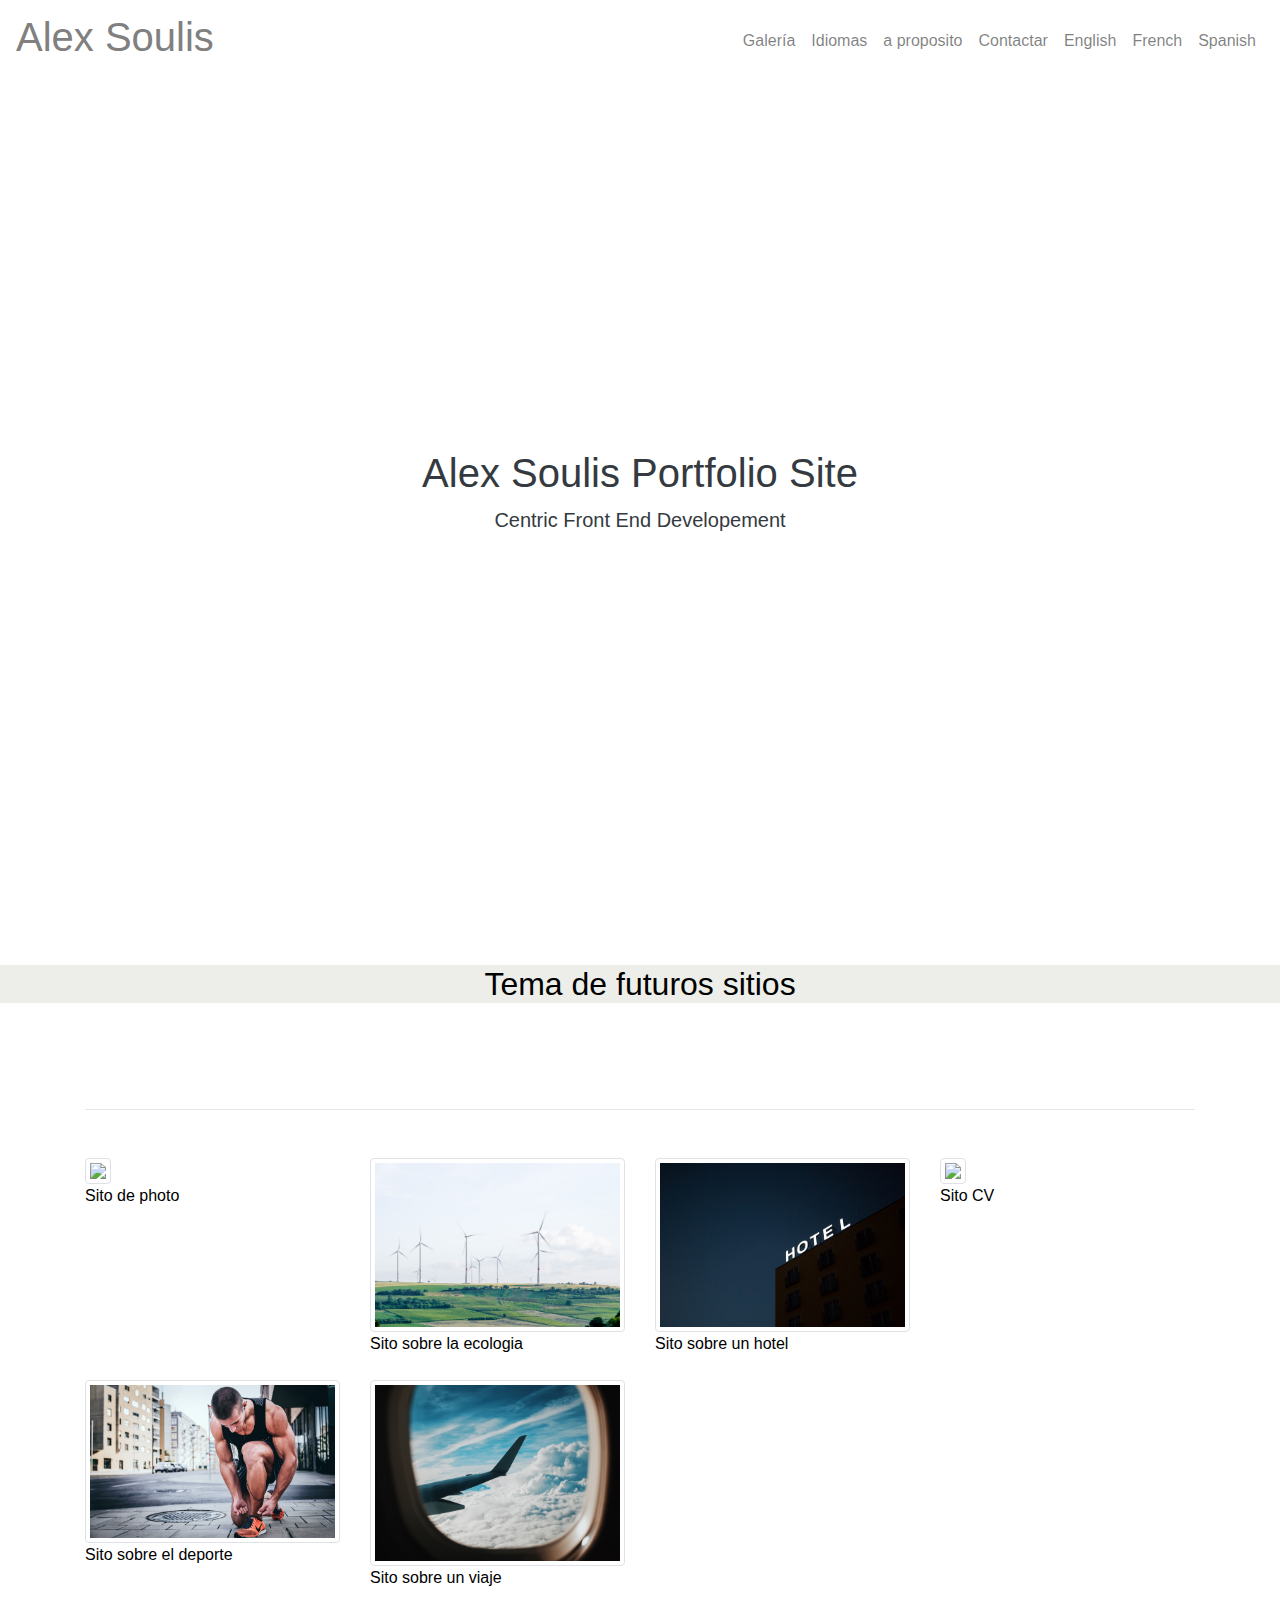
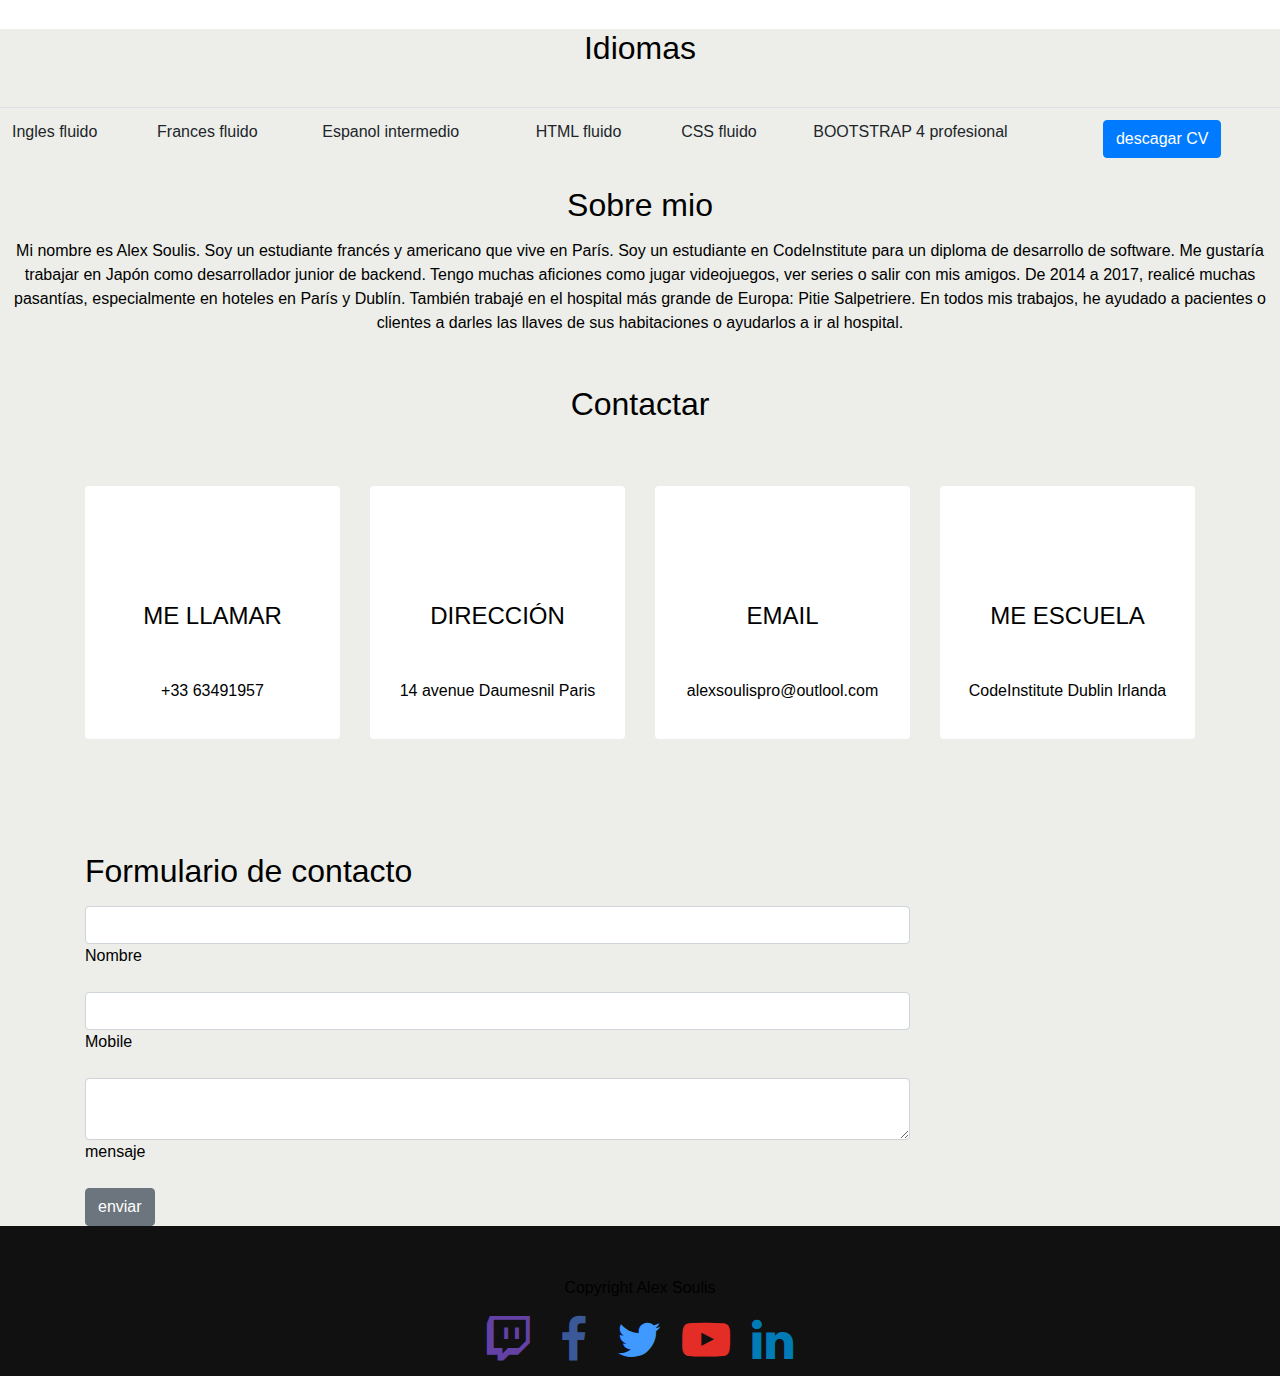
==== commit f12488b6: "commit" ====
--- a/indexes.html
+++ b/indexes.html
@@ -11,7 +11,7 @@
 	    <link rel="stylesheet" href="https://use.fontawesome.com/releases/v5.8.1/css/all.css" integrity="sha384-50oBUHEmvpQ+1lW4y57PTFmhCaXp0ML5d60M1M7uH2+nqUivzIebhndOJK28anvf" crossorigin="anonymous">
 	    <link rel="stylesheet" type="text/css" href="style.css">
        <link href="//maxcdn.bootstrapcdn.com/font-awesome/4.2.0/css/font-awesome.min.css" rel="stylesheet">
-	    <title>Alex Soulis's Website</title>
+	    <title>Alex Soulis Sitos</title>
 	</head>
     <body>
     	<div class="container">
@@ -76,7 +76,7 @@
     </div>
   </div>
   </div>
-  <h2 class="colorblack">Futuro sitos</h2>
+  <h2 class="colorblack">Tema de futuros sitios</h2>
   <span id="gallery"></span>
   <div class="container">
 
@@ -88,32 +88,32 @@
 
     <div class="col-lg-3 col-md-4 col-6">
       <a href="#gallery" class="d-block mb-4 h-100">
-            <img class="img-fluid img-thumbnail" src="alexsou.jpg">
-          </a>
-    </div>
-    <div class="col-lg-3 col-md-4 col-6">
-      <a href="#gallery" class="d-block mb-4 h-100">
-            <img class="img-fluid img-thumbnail" src="ecology.jpg">
-          </a>
-    </div>
-    <div class="col-lg-3 col-md-4 col-6">
-      <a href="#gallery" class="d-block mb-4 h-100">
-            <img class="img-fluid img-thumbnail" src="hotel.jpg" >
-          </a>
-    </div>
-    <div class="col-lg-3 col-md-4 col-6">
-      <a href="#gallery" class="d-block mb-4 h-100">
-            <img class="img-fluid img-thumbnail" src="rusme.jpg">
-          </a>
-    </div>
-    <div class="col-lg-3 col-md-4 col-6">
-      <a href="#gallery" class="d-block mb-4 h-100">
-            <img class="img-fluid img-thumbnail" src="sport.jpg" >
-          </a>
-    </div>
-    <div class="col-lg-3 col-md-4 col-6">
-      <a href="#gallery" class="d-block mb-4 h-100">
-            <img class="img-fluid img-thumbnail" src="trip.jpg" >
+            <img class="img-fluid img-thumbnail" src="alexsou.jpg"><p>Sito de photo</p>
+          </a>
+    </div>
+    <div class="col-lg-3 col-md-4 col-6">
+      <a href="#gallery" class="d-block mb-4 h-100">
+            <img class="img-fluid img-thumbnail" src="ecology.jpg"><p>Sito sobre la ecologia</p>
+          </a>
+    </div>
+    <div class="col-lg-3 col-md-4 col-6">
+      <a href="#gallery" class="d-block mb-4 h-100">
+            <img class="img-fluid img-thumbnail" src="hotel.jpg" ><p>Sito sobre un hotel</p>
+          </a>
+    </div>
+    <div class="col-lg-3 col-md-4 col-6">
+      <a href="#gallery" class="d-block mb-4 h-100">
+            <img class="img-fluid img-thumbnail" src="rusme.jpg"><p>Sito CV</p>
+          </a>
+    </div>
+    <div class="col-lg-3 col-md-4 col-6">
+      <a href="#gallery" class="d-block mb-4 h-100">
+            <img class="img-fluid img-thumbnail" src="sport.jpg" ><p>Sito sobre el deporte</p>
+          </a>
+    </div>
+    <div class="col-lg-3 col-md-4 col-6">
+      <a href="#gallery" class="d-block mb-4 h-100">
+            <img class="img-fluid img-thumbnail" src="trip.jpg" ><p>Sito sobre un viaje</p>
           </a>
     
   </div>
@@ -191,7 +191,7 @@
 			<h2>Formulario de contacto</h2>
 			<div class="form-group">
 			<input id="name" name="name" type="text" class="form-control" necesario>
-			<label for="name">Your Name</label>
+			<label for="name">Nombre</label>
 		</div>
 		<div class="form-group">
 			<input id="phone" name="phone" type="tel" class="form-control" necesario>
--- a/style.css
+++ b/style.css
@@ -125,9 +125,9 @@
 }
 .colorblack{
   background-color:#EDEEE9;
-  color:white;
+  color:black;
   text-align: center;
-}
+  }
 .bccolor{
   background-color: #EDEEE9;
 }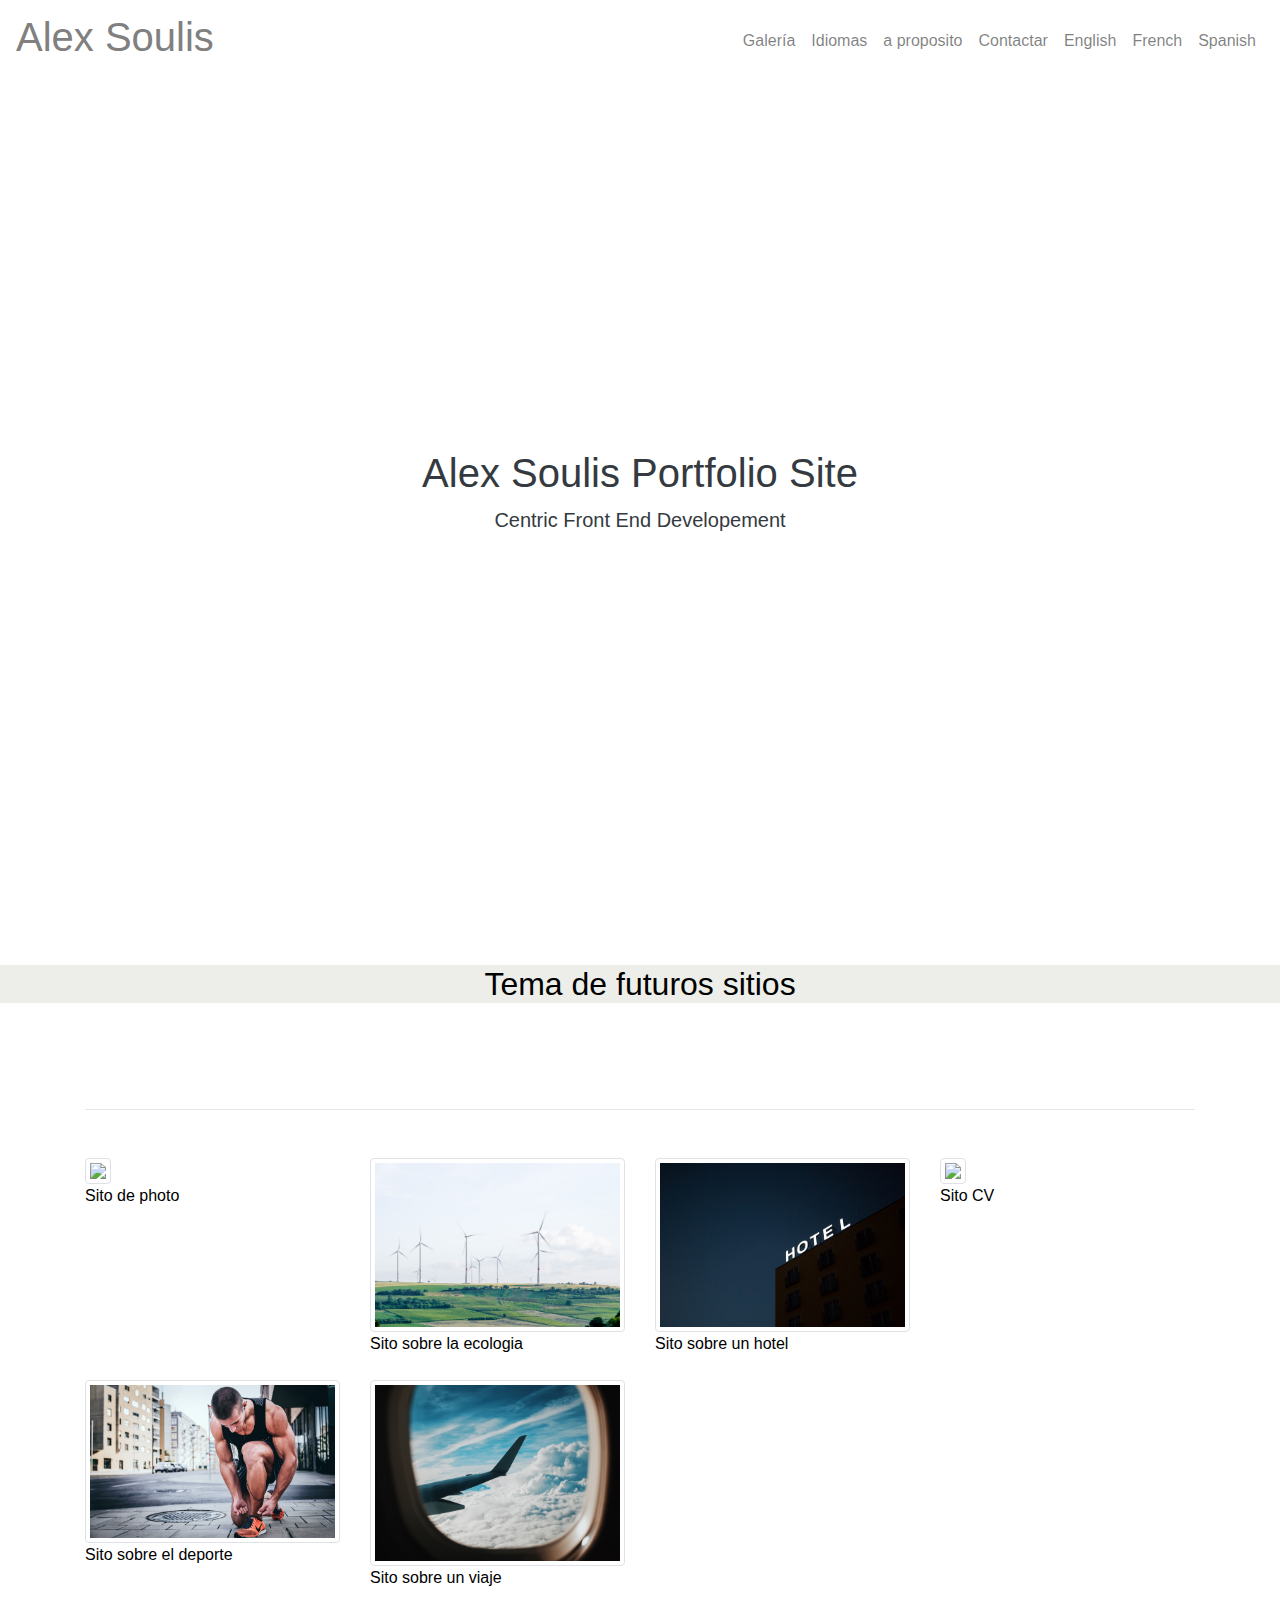
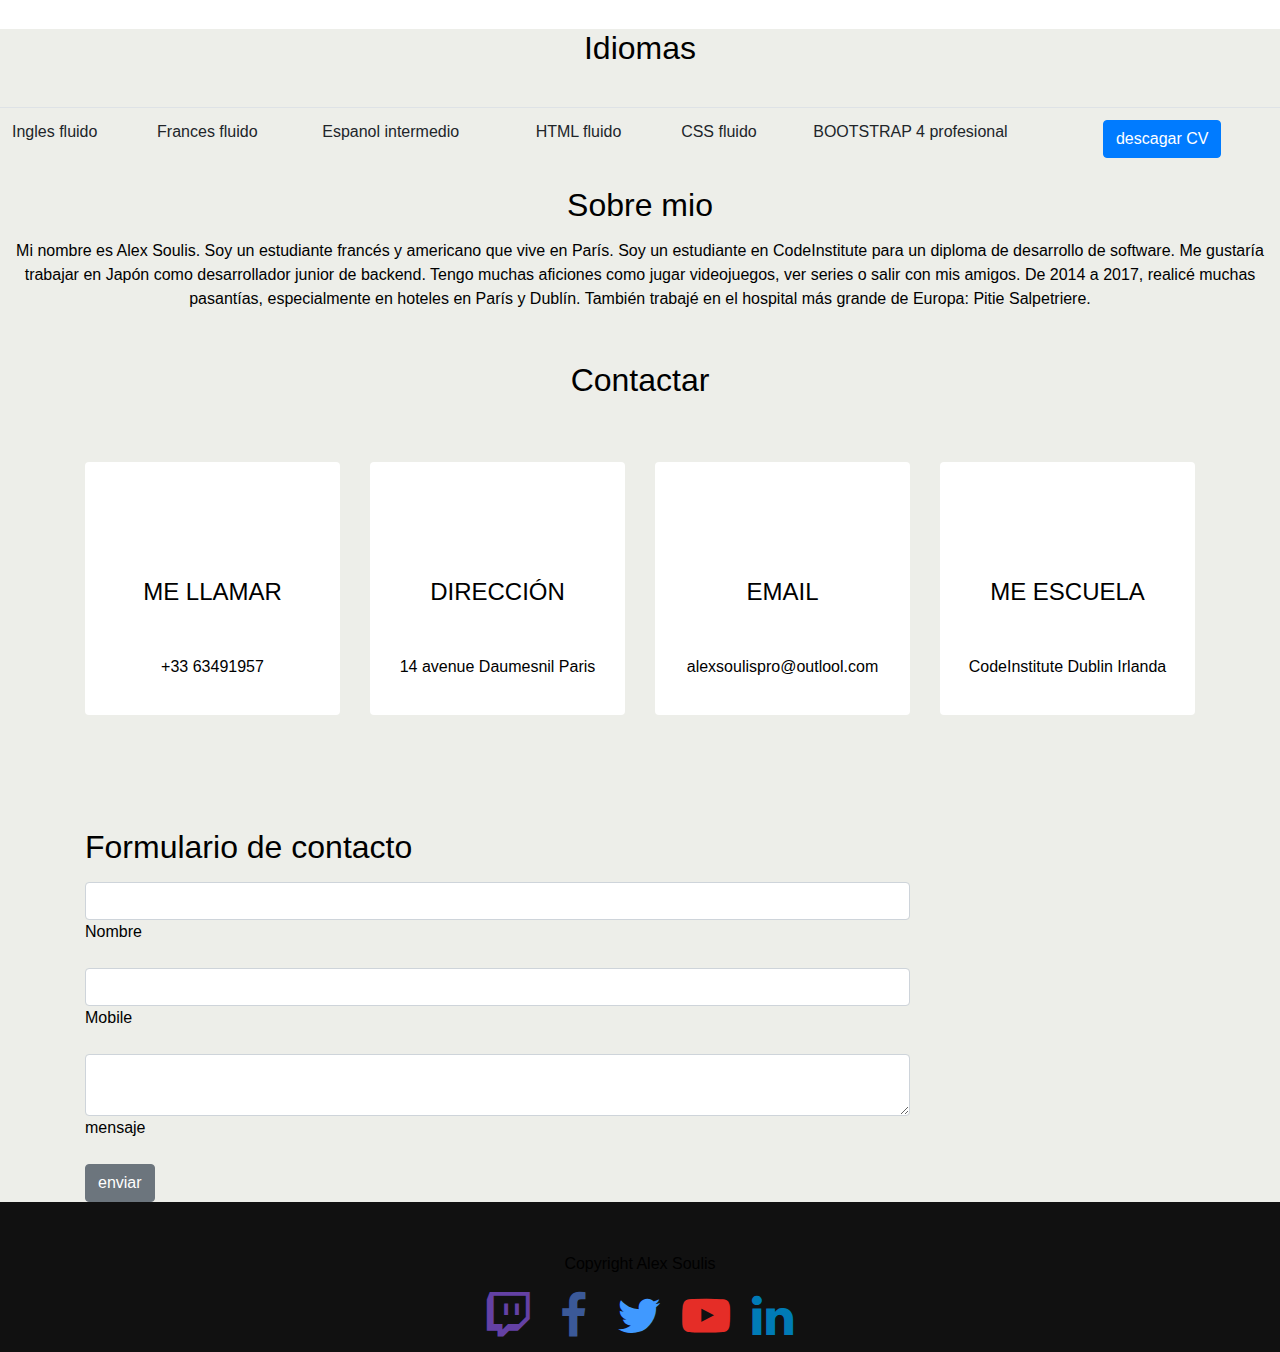
==== commit afbc948d: "commit" ====
--- a/indexes.html
+++ b/indexes.html
@@ -140,7 +140,7 @@
          </div>
          <h2 class="center" id="aboutme">Sobre mio</h2>
          <div class="about">
-<p style="text-align:center">Mi nombre es Alex Soulis. Soy un estudiante francés y americano que vive en París. Soy un estudiante en CodeInstitute para un diploma de desarrollo de software. Me gustaría trabajar en Japón como desarrollador junior de backend. Tengo muchas aficiones como jugar videojuegos, ver series o salir con mis amigos. De 2014 a 2017, realicé muchas pasantías, especialmente en hoteles en París y Dublín. También trabajé en el hospital más grande de Europa: Pitie Salpetriere. En todos mis trabajos, he ayudado a pacientes o clientes a darles las llaves de sus habitaciones o ayudarlos a ir al hospital.</p></div>
+<p style="text-align:center">Mi nombre es Alex Soulis. Soy un estudiante francés y americano que vive en París. Soy un estudiante en CodeInstitute para un diploma de desarrollo de software. Me gustaría trabajar en Japón como desarrollador junior de backend. Tengo muchas aficiones como jugar videojuegos, ver series o salir con mis amigos. De 2014 a 2017, realicé muchas pasantías, especialmente en hoteles en París y Dublín. También trabajé en el hospital más grande de Europa: Pitie Salpetriere.</p></div>
       <section id="contact">
        <div class="container">
            <h2 style="text-align:center">Contactar</h2>
